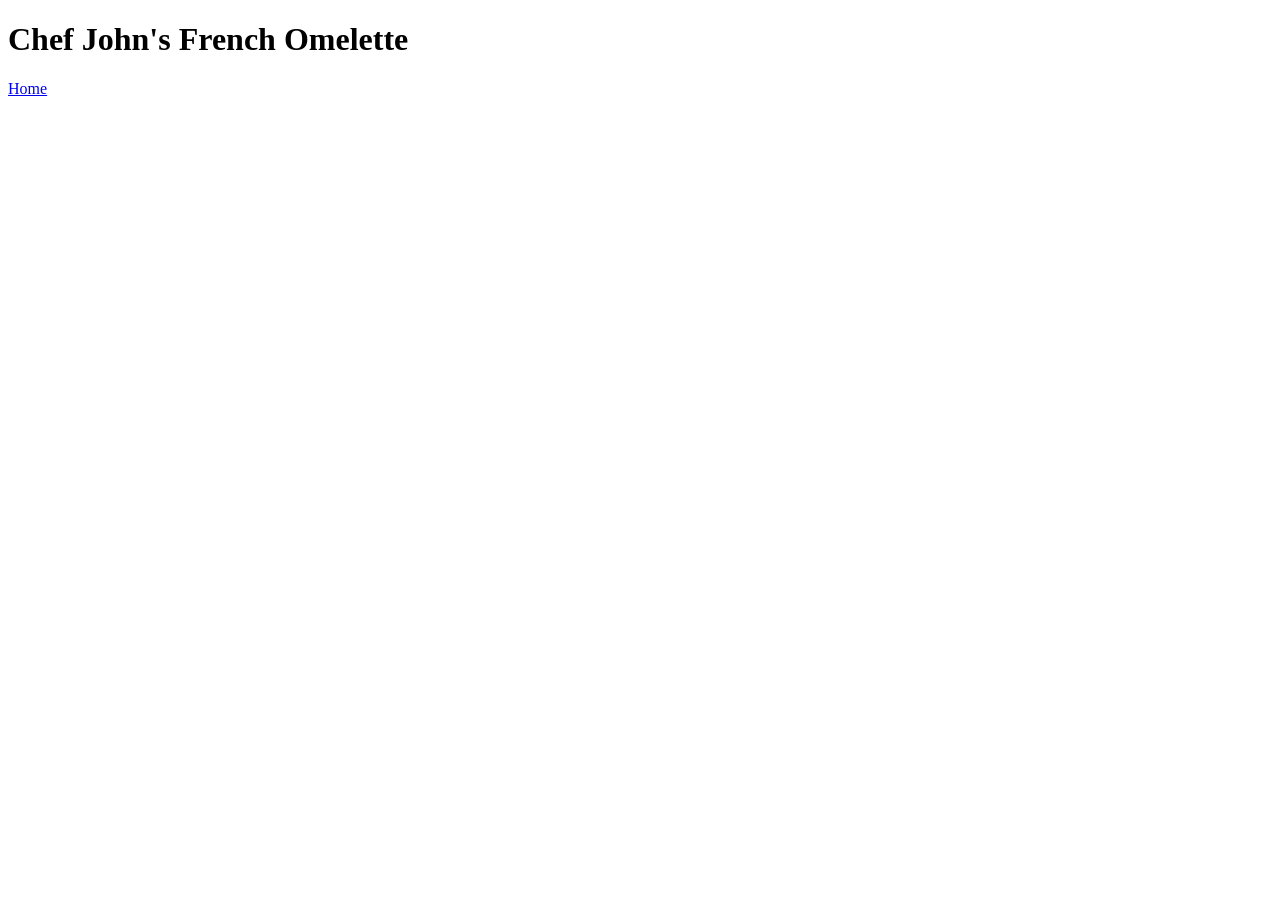
==== recipes/omelette.html @ 446d110b "Add omelette recipe page accessible via homepage" ====
<!DOCTYPE html>
<html lang="en">
<head>
    <meta charset="UTF-8">
    <meta name="viewport" content="width=device-width, initial-scale=1.0">
    <title>Omelette Recipe</title>
</head>
<body>
    <h1>Chef John's French Omelette</h1>

    <a href="../index.html">Home</a>
</body>
</html>
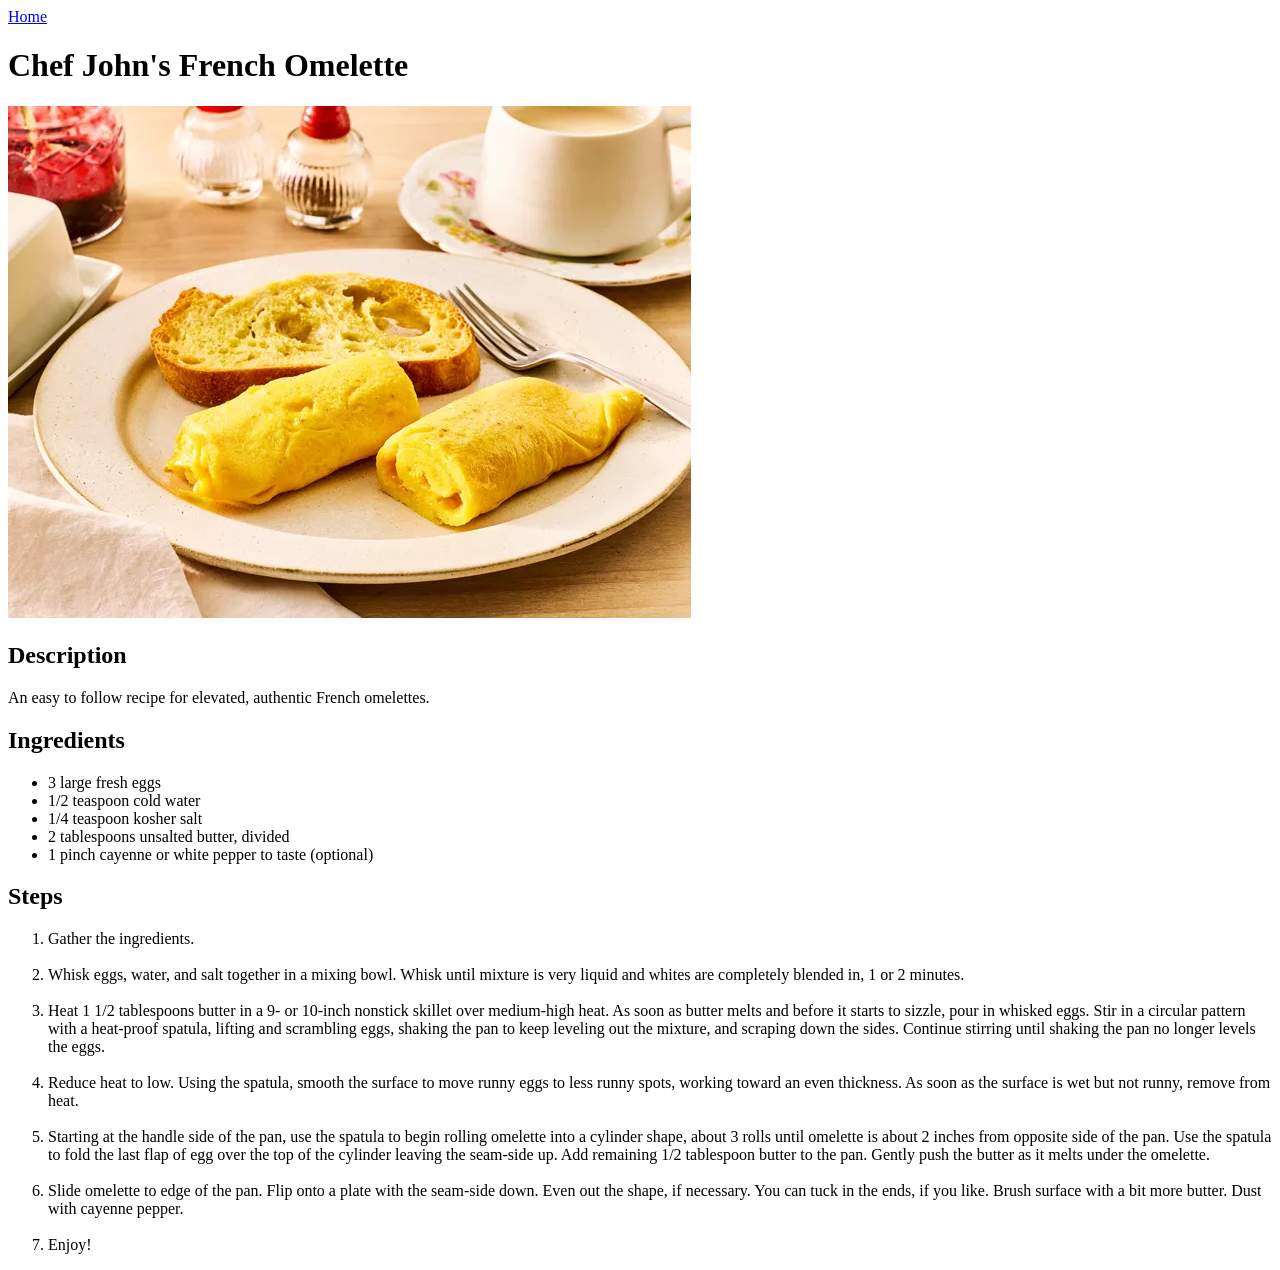
==== commit 906ca76d: "Add images folder and write omelette recipe" ====
--- a/recipes/omelette.html
+++ b/recipes/omelette.html
@@ -6,8 +6,65 @@
     <title>Omelette Recipe</title>
 </head>
 <body>
+    <a href="../index.html">Home</a>
+
     <h1>Chef John's French Omelette</h1>
 
-    <a href="../index.html">Home</a>
+    <img
+        src="../images/omelette.webp" 
+        alt="Two sunny golden omelettes on a plate along with a slice of bread and a fork">
+
+    <h2>Description</h2>
+
+    <p>An easy to follow recipe for elevated, authentic French omelettes.</p>
+
+    <h2>Ingredients</h2>
+
+    <ul>
+        <li>3 large fresh eggs</li>
+        <li>1/2 teaspoon cold water</li>
+        <li>1/4 teaspoon kosher salt</li>
+        <li>2 tablespoons unsalted butter, divided</li>
+        <li>1 pinch cayenne or white pepper to taste (optional)</li>
+    </ul>
+
+    <h2>Steps</h2>
+
+    <ol>
+        <li>Gather the ingredients.</li><br>
+
+        <li>Whisk eggs, water, and salt together in a mixing bowl. 
+            Whisk until mixture is very liquid and whites are 
+            completely blended in, 1 or 2 minutes.</li><br>
+            
+        <li>Heat 1 1/2 tablespoons butter in a 9- or 10-inch nonstick 
+            skillet over medium-high heat. As soon as butter melts and
+            before it starts to sizzle, pour in whisked eggs. 
+            Stir in a circular pattern with a heat-proof spatula, 
+            lifting and scrambling eggs, shaking the pan to keep leveling 
+            out the mixture, and scraping down the sides. Continue 
+            stirring until shaking the pan no longer levels the eggs.</li><br>
+
+        <li>Reduce heat to low. Using the spatula, smooth the surface
+            to move runny eggs to less runny spots, working toward an 
+            even thickness. As soon as the surface is wet but not runny, 
+            remove from heat.</li><br>
+
+        <li>Starting at the handle side of the pan, use the spatula to 
+            begin rolling omelette into a cylinder shape, about 3 rolls 
+            until omelette is about 2 inches from opposite side of the 
+            pan. Use the spatula to fold the last flap of egg over the 
+            top of the cylinder leaving the seam-side up. Add remaining
+            1/2 tablespoon butter to the pan. Gently push the butter 
+            as it melts under the omelette.</li><br>
+
+        <li>Slide omelette to edge of the pan. Flip onto a plate with 
+            the seam-side down. Even out the shape, if necessary. You 
+            can tuck in the ends, if you like. Brush surface with a bit
+            more butter. Dust with cayenne pepper.</li><br>
+            
+        <li>Enjoy!</li>
+    </ol>
+   
 </body>
 </html>
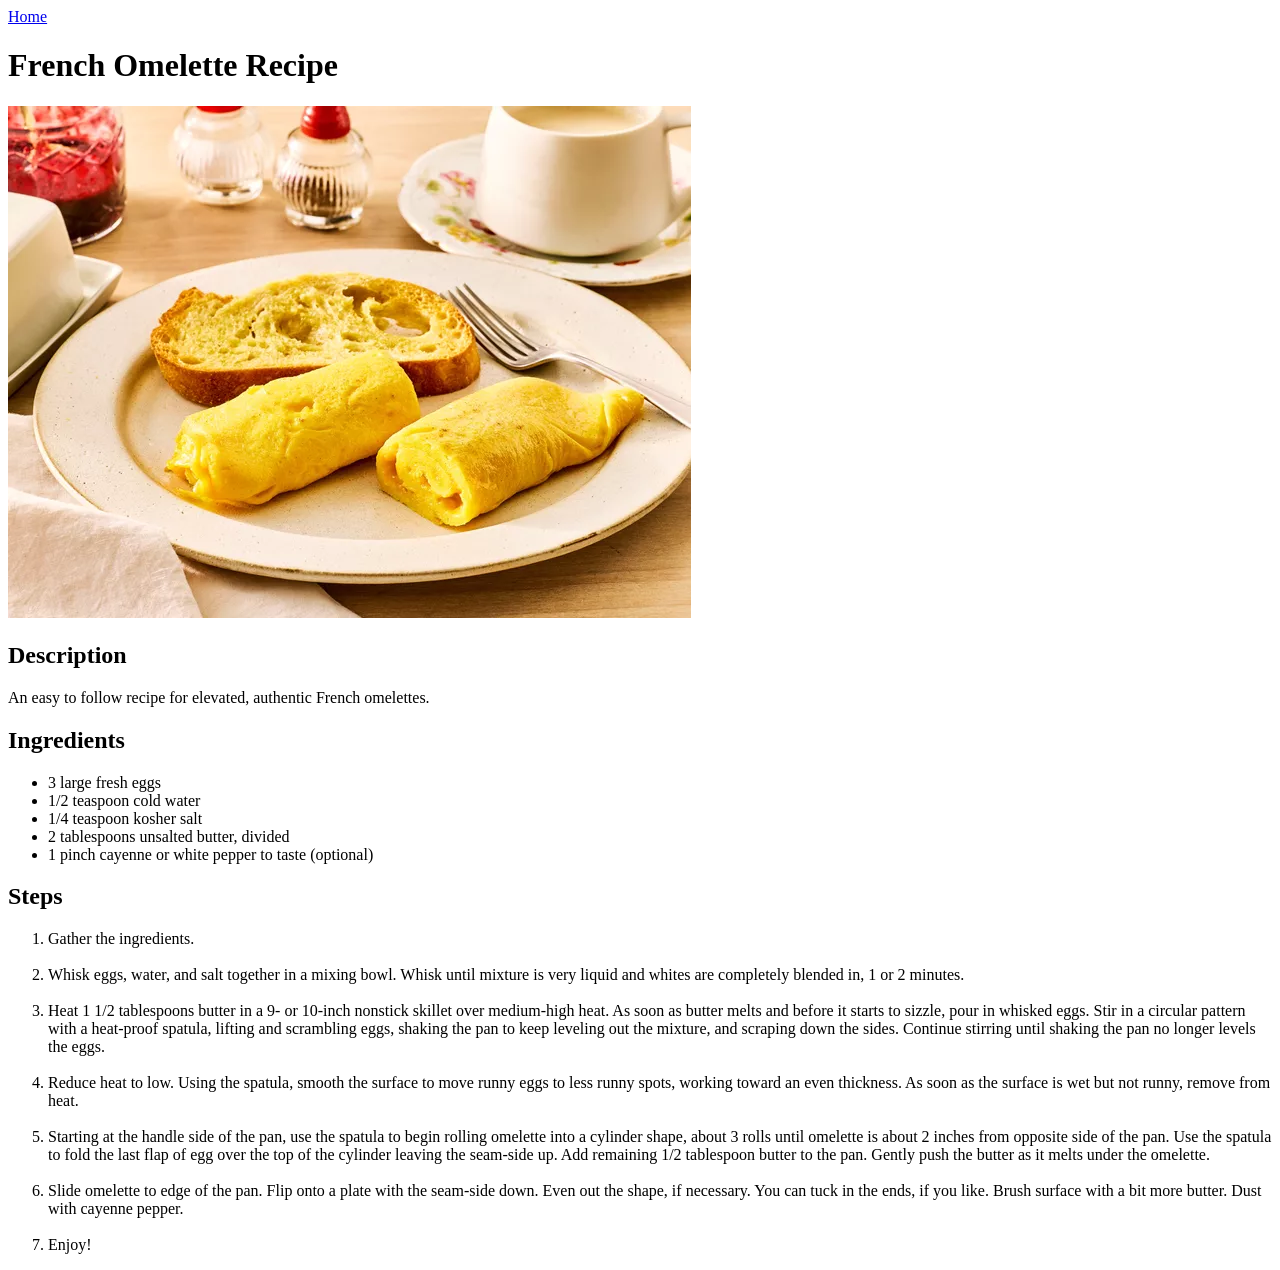
==== commit 2b019ce1: "Add salad and pulled pork recipes" ====
--- a/recipes/omelette.html
+++ b/recipes/omelette.html
@@ -3,12 +3,12 @@
 <head>
     <meta charset="UTF-8">
     <meta name="viewport" content="width=device-width, initial-scale=1.0">
-    <title>Omelette Recipe</title>
+    <title>Odin Recipes | Omelette Recipe</title>
 </head>
 <body>
     <a href="../index.html">Home</a>
 
-    <h1>Chef John's French Omelette</h1>
+    <h1>French Omelette Recipe</h1>
 
     <img
         src="../images/omelette.webp" 
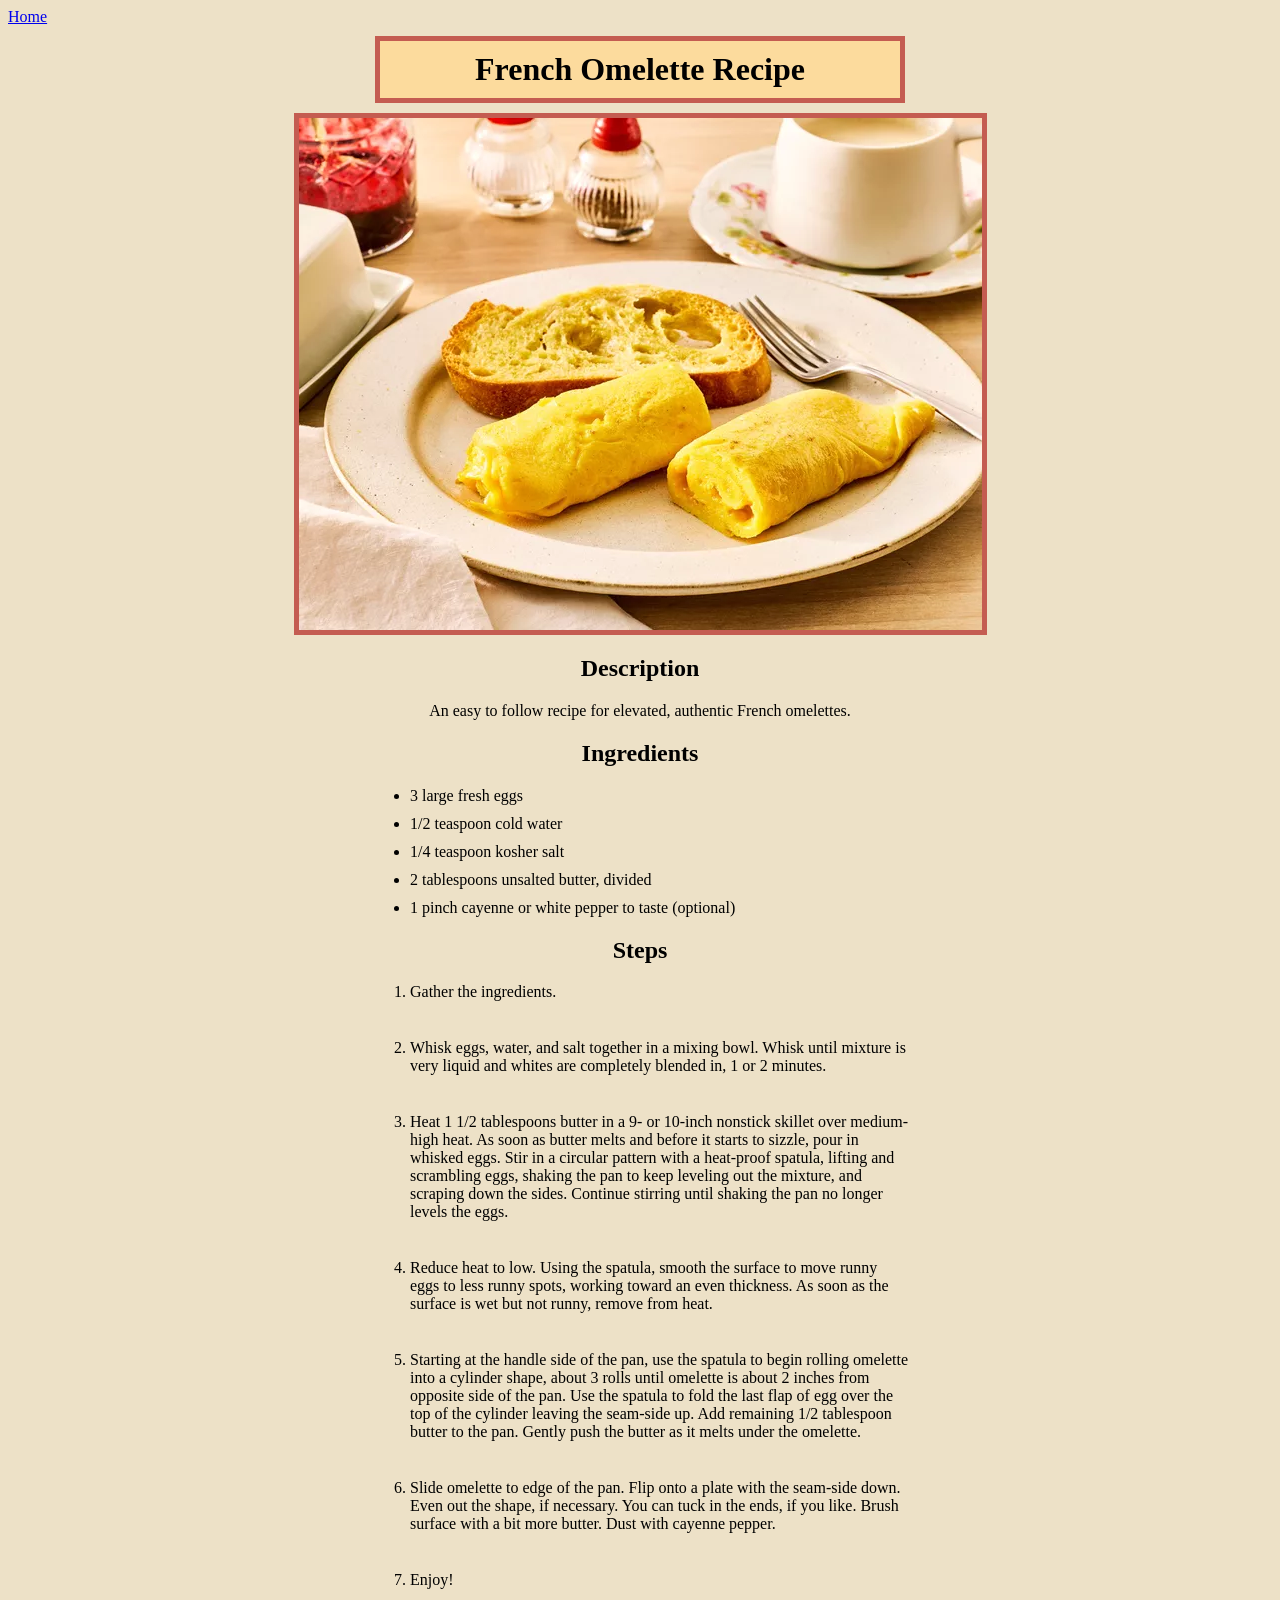
==== commit cce96948: "Apply basic CSS styling to website" ====
--- a/recipes/omelette.html
+++ b/recipes/omelette.html
@@ -3,6 +3,7 @@
 <head>
     <meta charset="UTF-8">
     <meta name="viewport" content="width=device-width, initial-scale=1.0">
+    <link rel="stylesheet" href="../style.css">
     <title>Odin Recipes | Omelette Recipe</title>
 </head>
 <body>
--- a/style.css
+++ b/style.css
@@ -0,0 +1,44 @@
+* {
+    background-color:rgb(237, 225, 199);
+    }
+
+h1,
+img,
+.menu {
+    border: 5px solid rgb(196, 92, 81);
+    }
+
+h1, 
+.menu {
+    font-family: serif;
+    background-color: rgb(252, 219, 157);
+    width: 500px;
+    padding: 10px;
+    margin: 10px auto;
+    }
+
+h1,
+h2,
+p {
+    text-align: center;
+    }
+
+li {
+    width: 500px;
+    margin: 10px auto;
+    }
+
+img {
+    display: block;
+    width: auto;
+    margin: 0 auto;
+    }
+
+.menu {
+    padding: 50px;
+    }
+
+.menu li,
+span {
+    background-color: rgb(252, 219, 157);
+    }
